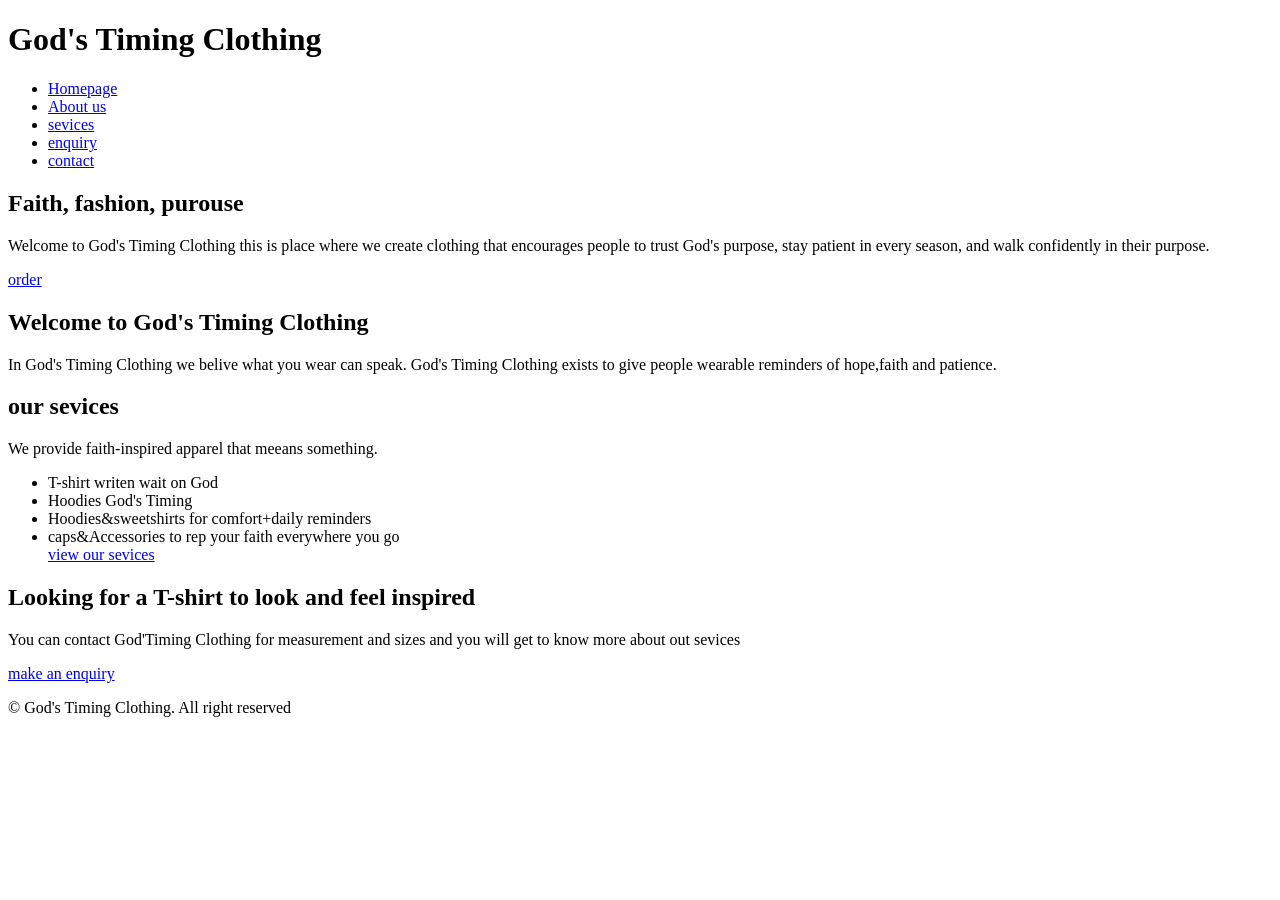
==== God's Timing Clothing/index.html @ e5bc580a "Add files via upload" ====
<!DOCTYPE html>
<html lang="en">
<head>
    <meta charset="UTF-8">
    <meta name="viewport" content="width=device-width>, initial-scale=1.0">
    <title>Document</title>
</head>
<body>
    <header>
        <h1>God's Timing Clothing</h1>
        <!--navigation links-->
        <nav>
            <ul>
                <li><a href="index.html">Homepage</a></li>
                <li><a href="about.html">About us</a></li>
                <li><a href="sevices.html">sevices</a></li>
                <li><a href="enquiry.html">enquiry</a></li>
                <li><a href="contact.html">contact</a></li>
            </ul>
        </nav>


    </header>
<!--main content-->
<main> 

<Section>

    <h2>Faith, fashion, purouse</h2>

    <p>
        Welcome to God's Timing Clothing 
        this is place where we create clothing 
        that encourages people to trust God's purpose,
        stay patient in every season, and walk confidently
        in their purpose.
    </p>
    <a href="enquiry.html">order</a>


</Section>

<Section>

    <h2>Welcome to God's Timing Clothing</h2>
    
    <p>
       In God's Timing Clothing we belive what you wear can speak.
       God's Timing Clothing exists to give people wearable reminders
       of hope,faith and patience.
    </p>

    <section>

    </section>

    <h2>our sevices</h2>

    <p>
        We provide faith-inspired apparel that meeans something.

    <ul>
        <li>T-shirt writen wait on God</li>
        <li>Hoodies God's Timing</li>
        <li>Hoodies&sweetshirts for comfort+daily reminders</li >
        <li>caps&Accessories to rep your faith everywhere you go</li>
        
    
        <a href="sevices.html">view our sevices</a>
    </ul>
</section>

<section>
        <h2>Looking for a T-shirt to look and feel inspired</h2>

    </p>
         You can contact God'Timing Clothing for measurement and sizes 
         and you will get to know more about out sevices
         <p>

         <a href="enquiry.html">make an enquiry</a>

         </section>

    </main>

    <footer>
        <p>
           &copy; God's Timing Clothing.
           All right reserved
        </p>

    </footer>

    </body>
    <html>
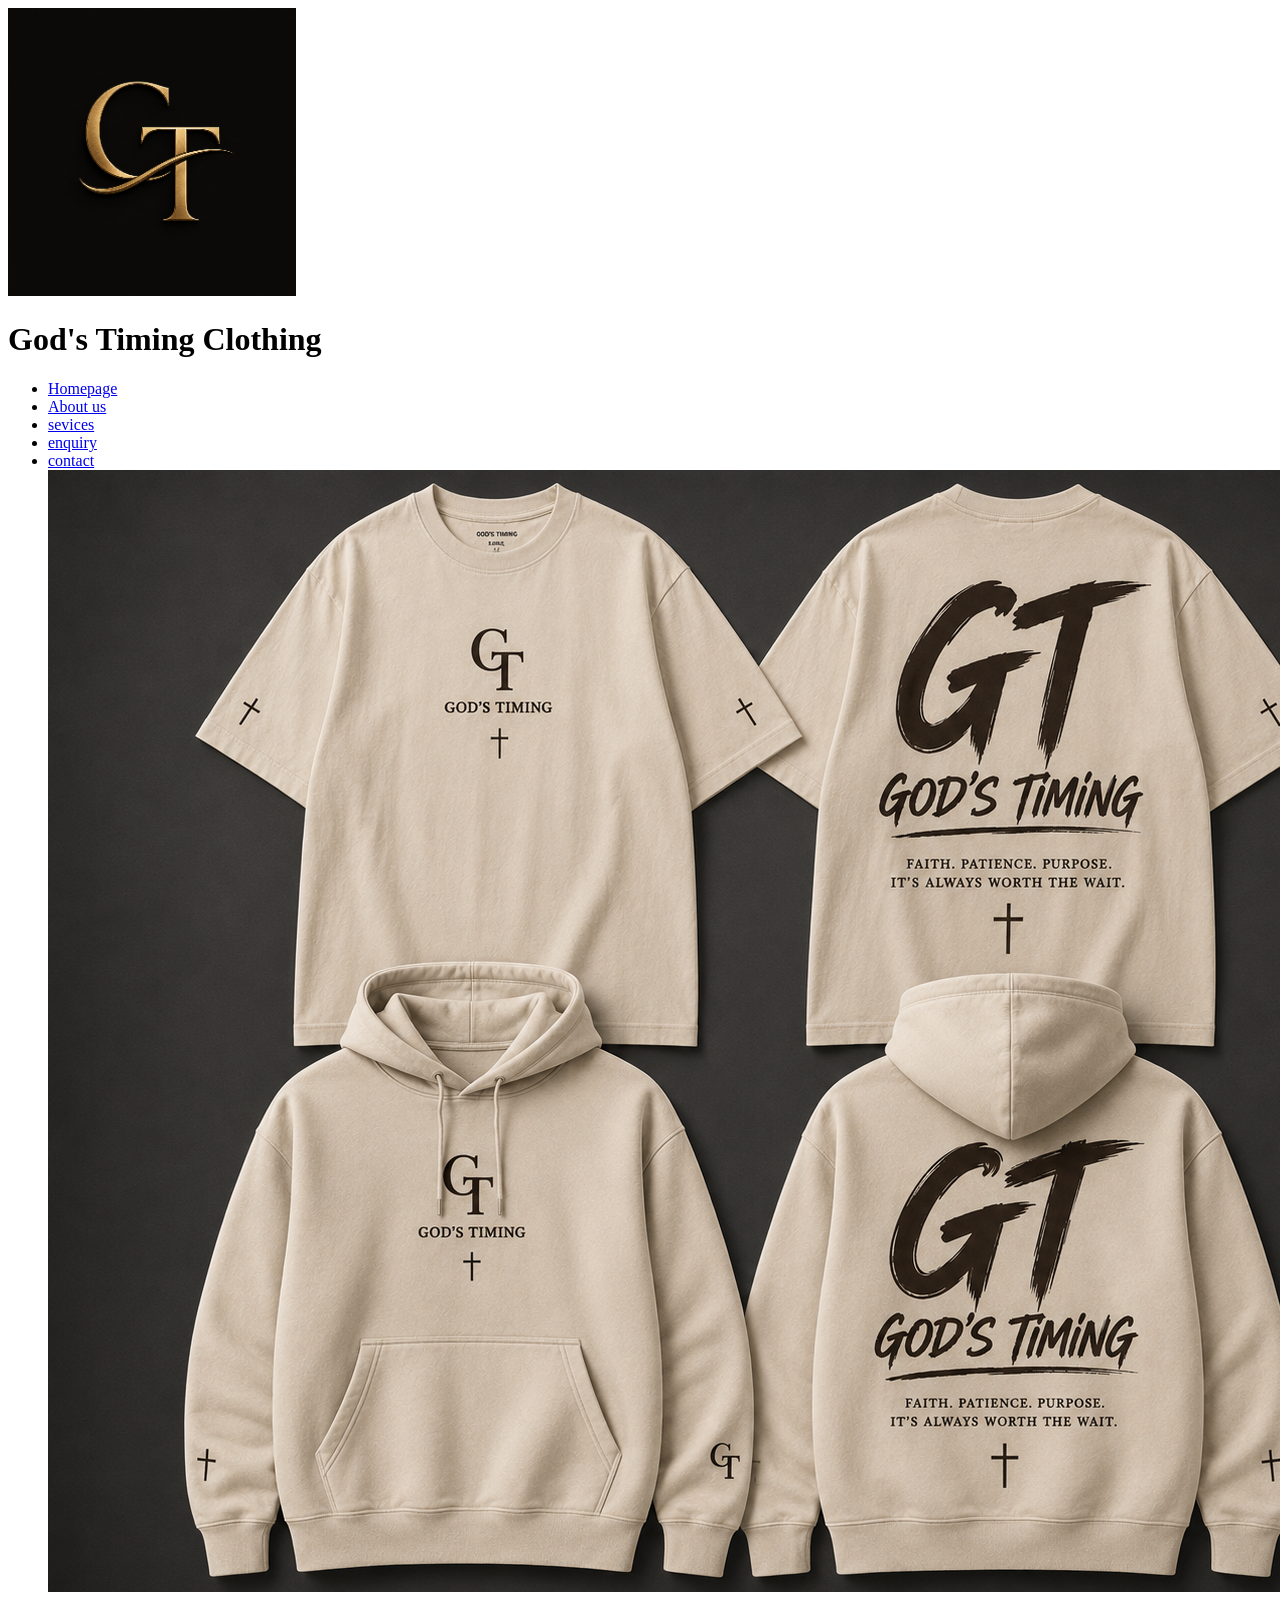
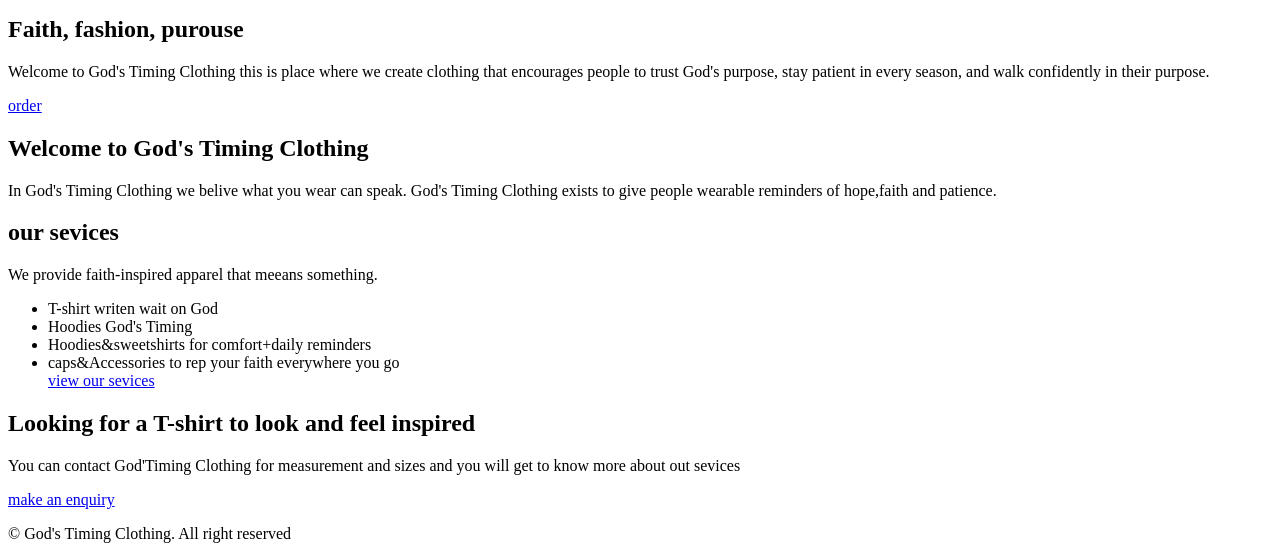
==== commit c3558a45: "Update wibsite" ====
--- a/God's Timing Clothing/index.html
+++ b/God's Timing Clothing/index.html
@@ -1,11 +1,12 @@
 <!DOCTYPE html>
 <html lang="en">
 <head>
-    <meta charset="UTF-8">
-    <meta name="viewport" content="width=device-width>, initial-scale=1.0">
-    <title>Document</title>
+  
 </head>
+
 <body>
+<img src="images/LOGO 1.png" alt="God's Timing Logo" width="288"
+    
     <header>
         <h1>God's Timing Clothing</h1>
         <!--navigation links-->
@@ -15,7 +16,8 @@
                 <li><a href="about.html">About us</a></li>
                 <li><a href="sevices.html">sevices</a></li>
                 <li><a href="enquiry.html">enquiry</a></li>
-                <li><a href="contact.html">contact</a></li>
+                <li><a href="contact.html">contact</a></li> 
+    <img src="images/T-shirt+Hoodies.png" alt="God's Timing Logo" wisdth="500"
             </ul>
         </nav>
 
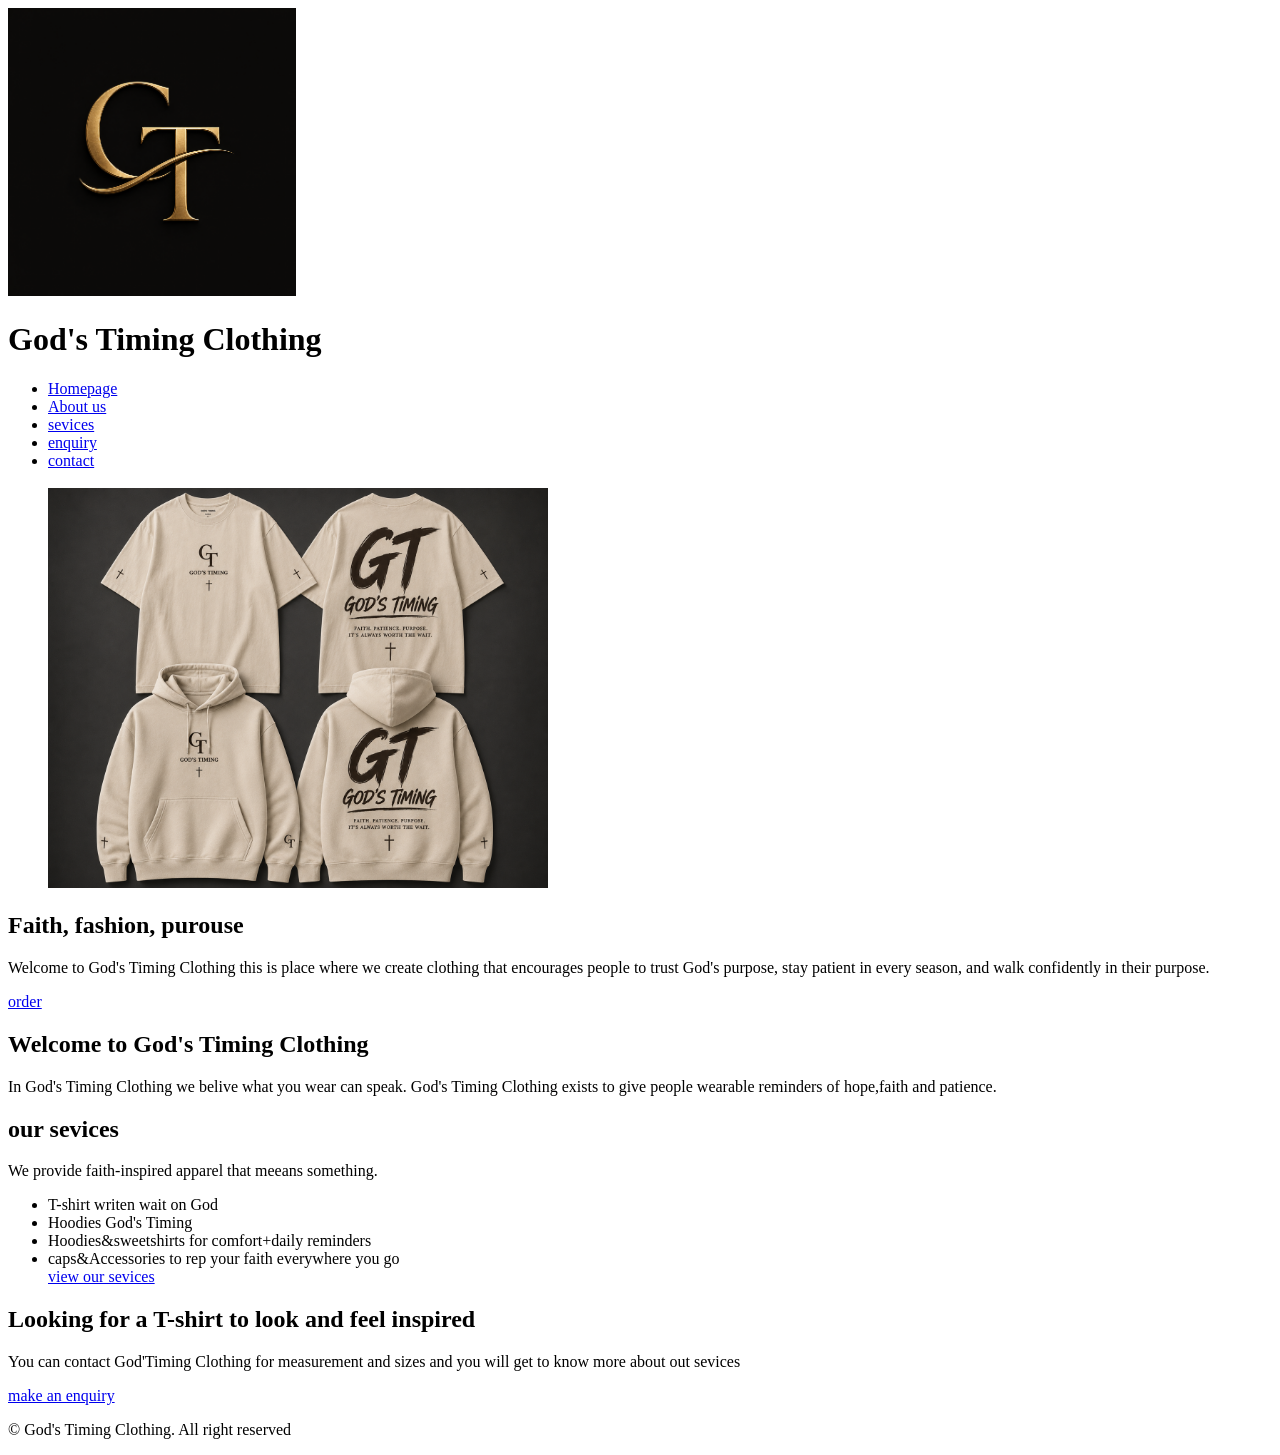
==== commit f4adfd74: "update wibsite" ====
--- a/God's Timing Clothing/index.html
+++ b/God's Timing Clothing/index.html
@@ -5,7 +5,7 @@
 </head>
 
 <body>
-<img src="images/LOGO 1.png" alt="God's Timing Logo" width="288"
+<img src="images/LOGO 1.png" alt="God's Timing Logo" width="288">
     
     <header>
         <h1>God's Timing Clothing</h1>
@@ -16,8 +16,11 @@
                 <li><a href="about.html">About us</a></li>
                 <li><a href="sevices.html">sevices</a></li>
                 <li><a href="enquiry.html">enquiry</a></li>
-                <li><a href="contact.html">contact</a></li> 
-    <img src="images/T-shirt+Hoodies.png" alt="God's Timing Logo" wisdth="500"
+                <li><a href="contact.html">contact</a></li>
+                
+ <br>               
+
+    <img src="images/T-shirt+Hoodies.png" alt="God's Timing Logo" width="500">
             </ul>
         </nav>
 
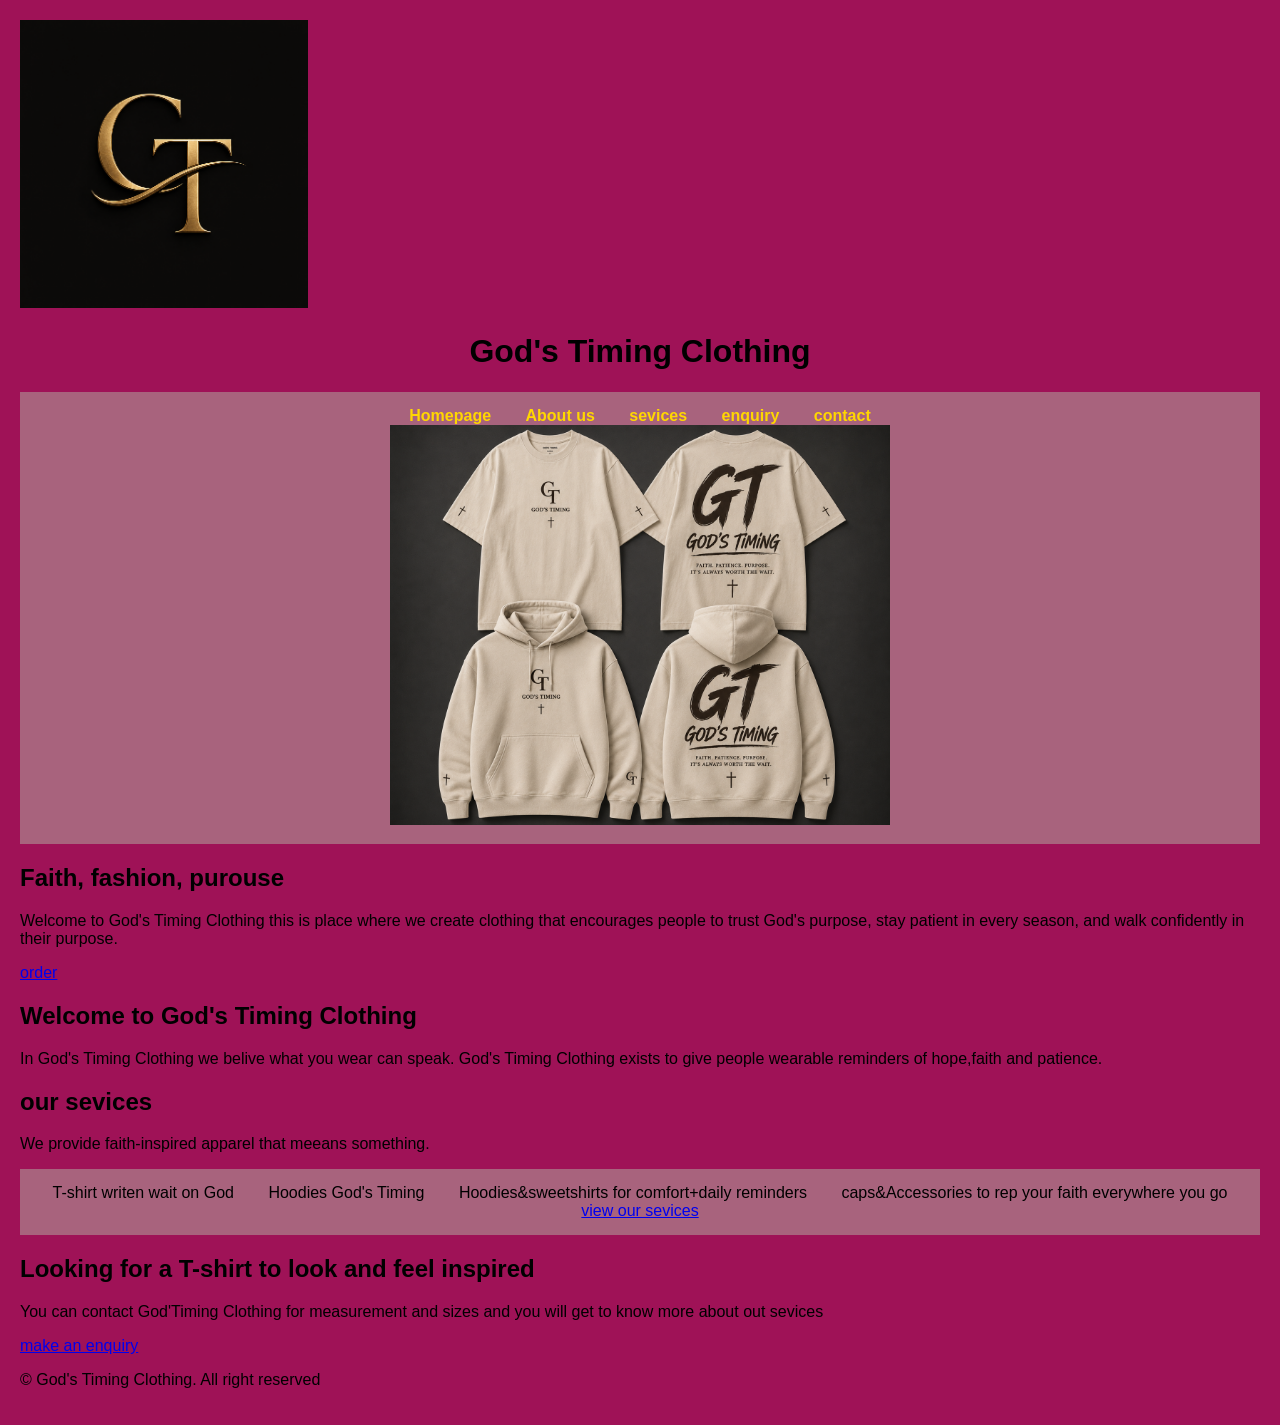
==== commit 7d4f6d66: "added colours and fixed pages" ====
--- a/God's Timing Clothing/index.html
+++ b/God's Timing Clothing/index.html
@@ -1,7 +1,7 @@
 <!DOCTYPE html>
 <html lang="en">
 <head>
-  
+  <link rel="stylesheet" href="css/style.css">
 </head>
 
 <body>
--- a/God's Timing Clothing/css/style.css
+++ b/God's Timing Clothing/css/style.css
@@ -0,0 +1,27 @@
+body {
+  background-color: rgb(159, 18, 87);
+  font-family: Arial;
+  margin: 0;
+  padding: 20px;
+}
+h1 {
+  color: black;
+  text-align: center;
+}
+ul {
+  background: rgb(168, 99, 125);
+  padding: 15px;
+  text-align: center;
+}
+li {
+  display: inline;
+  margin: 15px;
+}
+li a {
+  color: gold;
+  text-decoration: none;
+  font-weight: bold;
+}
+li a:hover {
+  color: white;
+}
